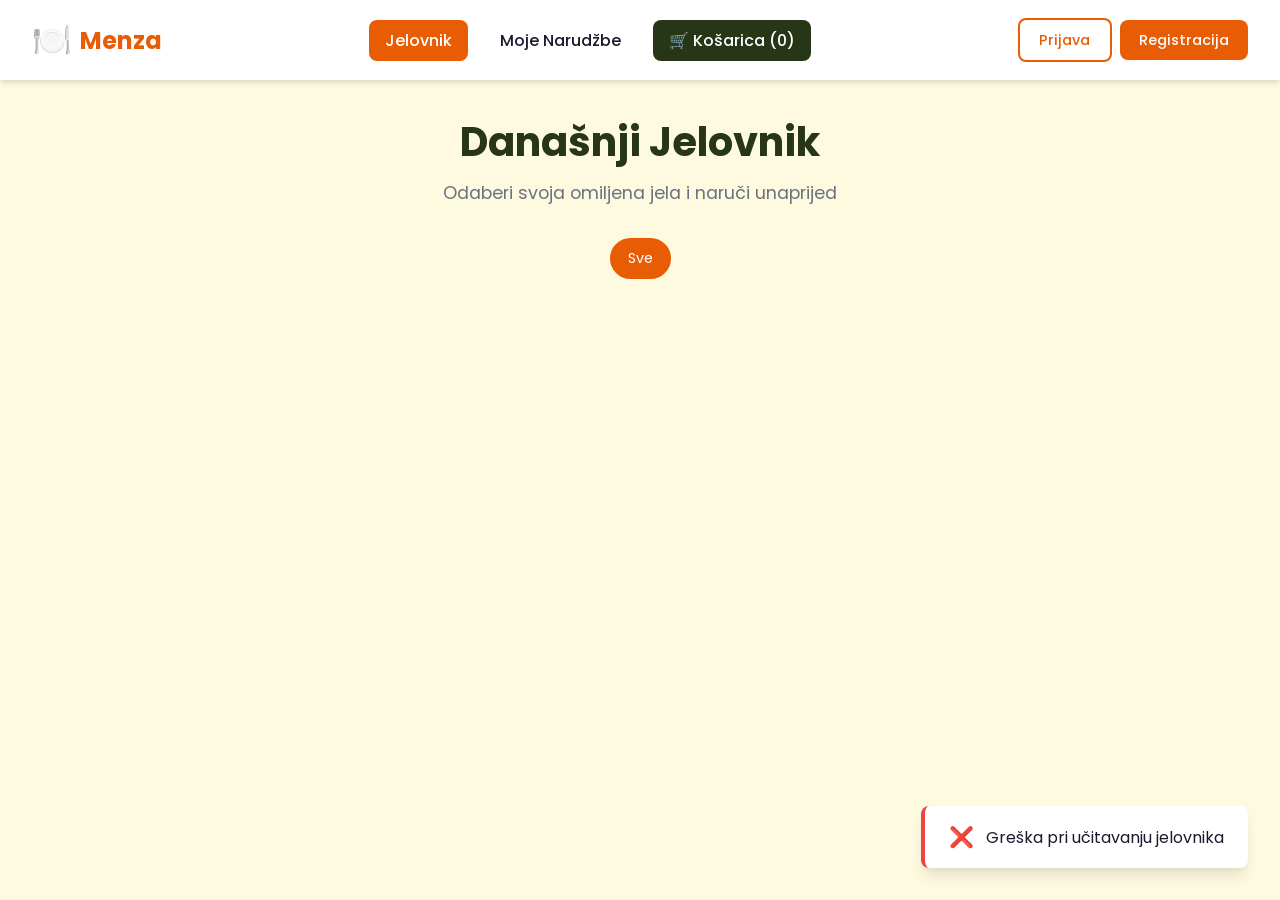
==== frontend/index.html @ ee24a2bf "feat: Dodan frontend - korisnicko sucelje i admin panel - User sucelje: jelovnik, kosaarica, narudzb" ====
<!DOCTYPE html>
<html lang="hr">
<head>
    <meta charset="UTF-8">
    <meta name="viewport" content="width=device-width, initial-scale=1.0">
    <title>Menza - Naruci Online</title>
    <link rel="preconnect" href="https://fonts.googleapis.com">
    <link href="https://fonts.googleapis.com/css2?family=Poppins:wght@300;400;500;600;700&display=swap" rel="stylesheet">
    <link rel="stylesheet" href="styles.css">
</head>
<body>
    <!-- Navigation -->
    <nav class="navbar">
        <div class="nav-brand">
            <span class="brand-icon">🍽️</span>
            <span class="brand-text">Menza</span>
        </div>
        <div class="nav-links">
            <a href="#menu" class="nav-link active" data-section="menu">Jelovnik</a>
            <a href="#orders" class="nav-link" data-section="orders">Moje Narudžbe</a>
            <a href="#cart" class="nav-link cart-link" data-section="cart">
                🛒 Košarica (<span id="cart-count">0</span>)
            </a>
        </div>
        <div class="nav-auth" id="nav-auth">
            <button class="btn btn-outline" onclick="showLogin()">Prijava</button>
            <button class="btn btn-primary" onclick="showRegister()">Registracija</button>
        </div>
        <div class="nav-user" id="nav-user" style="display: none;">
            <span class="user-greeting">Bok, <span id="user-name"></span>!</span>
            <a href="admin.html" id="admin-link" class="btn btn-admin" style="display: none;">Admin Panel</a>
            <button class="btn btn-outline" onclick="logout()">Odjava</button>
        </div>
    </nav>

    <!-- Main Content -->
    <main class="main-content">
        <!-- Menu Section -->
        <section id="menu-section" class="section active">
            <div class="section-header">
                <h1>Današnji Jelovnik</h1>
                <p>Odaberi svoja omiljena jela i naruči unaprijed</p>
            </div>
            
            <div class="category-filters" id="category-filters">
                <button class="filter-btn active" data-category="all">Sve</button>
            </div>

            <div class="menu-grid" id="menu-grid">
                <!-- Menu items loaded dynamically -->
            </div>
        </section>

        <!-- Cart Section -->
        <section id="cart-section" class="section">
            <div class="section-header">
                <h1>🛒 Tvoja Košarica</h1>
            </div>
            
            <div class="cart-container">
                <div class="cart-items" id="cart-items">
                    <p class="empty-cart">Košarica je prazna</p>
                </div>
                
                <div class="cart-summary" id="cart-summary" style="display: none;">
                    <div class="summary-row">
                        <span>Ukupno:</span>
                        <span class="total-price" id="total-price">0.00 €</span>
                    </div>
                    
                    <div class="pickup-time">
                        <label for="pickup-time">Vrijeme preuzimanja:</label>
                        <input type="datetime-local" id="pickup-time" required>
                    </div>
                    
                    <div class="order-note">
                        <label for="order-note">Napomena (opcionalno):</label>
                        <textarea id="order-note" placeholder="Npr. bez luka, extra umak..."></textarea>
                    </div>
                    
                    <button class="btn btn-primary btn-large" onclick="submitOrder()" id="submit-order-btn">
                        Naruči
                    </button>
                </div>
            </div>
        </section>

        <!-- Orders Section -->
        <section id="orders-section" class="section">
            <div class="section-header">
                <h1>📋 Moje Narudžbe</h1>
            </div>
            
            <div class="orders-list" id="orders-list">
                <p class="login-prompt">Prijavi se za pregled narudžbi</p>
            </div>
        </section>
    </main>

    <!-- Login Modal -->
    <div class="modal" id="login-modal">
        <div class="modal-content">
            <span class="modal-close" onclick="closeModal('login-modal')">&times;</span>
            <h2>Prijava</h2>
            <form id="login-form" onsubmit="handleLogin(event)">
                <div class="form-group">
                    <label for="login-username">Korisničko ime</label>
                    <input type="text" id="login-username" required>
                </div>
                <div class="form-group">
                    <label for="login-password">Lozinka</label>
                    <input type="password" id="login-password" required>
                </div>
                <div class="form-error" id="login-error"></div>
                <button type="submit" class="btn btn-primary btn-full">Prijavi se</button>
            </form>
            <p class="modal-footer">
                Nemaš račun? <a href="#" onclick="showRegister()">Registriraj se</a>
            </p>
        </div>
    </div>

    <!-- Register Modal -->
    <div class="modal" id="register-modal">
        <div class="modal-content">
            <span class="modal-close" onclick="closeModal('register-modal')">&times;</span>
            <h2>Registracija</h2>
            <form id="register-form" onsubmit="handleRegister(event)">
                <div class="form-group">
                    <label for="register-username">Korisničko ime</label>
                    <input type="text" id="register-username" required minlength="3">
                </div>
                <div class="form-group">
                    <label for="register-email">Email</label>
                    <input type="email" id="register-email" required>
                </div>
                <div class="form-group">
                    <label for="register-fullname">Ime i prezime</label>
                    <input type="text" id="register-fullname">
                </div>
                <div class="form-group">
                    <label for="register-password">Lozinka</label>
                    <input type="password" id="register-password" required minlength="6">
                </div>
                <div class="form-error" id="register-error"></div>
                <button type="submit" class="btn btn-primary btn-full">Registriraj se</button>
            </form>
            <p class="modal-footer">
                Već imaš račun? <a href="#" onclick="showLogin()">Prijavi se</a>
            </p>
        </div>
    </div>

    <!-- Toast Notifications -->
    <div class="toast-container" id="toast-container"></div>

    <script src="app.js"></script>
</body>
</html>
---- frontend/styles.css ----
/* ============================================
   MENZA - Modern Restaurant Ordering System
   ============================================ */

:root {
    --primary: #e85d04;
    --primary-dark: #d00000;
    --primary-light: #f48c06;
    --secondary: #283618;
    --accent: #606c38;
    --background: #fefae0;
    --surface: #ffffff;
    --text: #1a1a2e;
    --text-light: #6b7280;
    --success: #10b981;
    --warning: #f59e0b;
    --error: #ef4444;
    --border: #e5e7eb;
    --shadow: 0 4px 6px -1px rgba(0, 0, 0, 0.1), 0 2px 4px -1px rgba(0, 0, 0, 0.06);
    --shadow-lg: 0 10px 15px -3px rgba(0, 0, 0, 0.1), 0 4px 6px -2px rgba(0, 0, 0, 0.05);
    --radius: 12px;
    --radius-sm: 8px;
}

* {
    margin: 0;
    padding: 0;
    box-sizing: border-box;
}

body {
    font-family: 'Poppins', sans-serif;
    background: var(--background);
    color: var(--text);
    min-height: 100vh;
}

/* ============ NAVBAR ============ */

.navbar {
    background: var(--surface);
    padding: 1rem 2rem;
    display: flex;
    align-items: center;
    justify-content: space-between;
    box-shadow: var(--shadow);
    position: sticky;
    top: 0;
    z-index: 100;
}

.nav-brand {
    display: flex;
    align-items: center;
    gap: 0.5rem;
}

.brand-icon {
    font-size: 2rem;
}

.brand-text {
    font-size: 1.5rem;
    font-weight: 700;
    color: var(--primary);
}

.nav-links {
    display: flex;
    gap: 1rem;
}

.nav-link {
    text-decoration: none;
    color: var(--text);
    padding: 0.5rem 1rem;
    border-radius: var(--radius-sm);
    font-weight: 500;
    transition: all 0.3s ease;
}

.nav-link:hover,
.nav-link.active {
    background: var(--primary);
    color: white;
}

.cart-link {
    background: var(--secondary);
    color: white !important;
}

.cart-link:hover {
    background: var(--accent) !important;
}

.nav-auth,
.nav-user {
    display: flex;
    gap: 0.5rem;
    align-items: center;
}

.user-greeting {
    font-weight: 500;
    margin-right: 1rem;
}

/* ============ BUTTONS ============ */

.btn {
    padding: 0.6rem 1.2rem;
    border: none;
    border-radius: var(--radius-sm);
    font-family: inherit;
    font-size: 0.9rem;
    font-weight: 500;
    cursor: pointer;
    transition: all 0.3s ease;
    text-decoration: none;
    display: inline-flex;
    align-items: center;
    gap: 0.5rem;
}

.btn-primary {
    background: var(--primary);
    color: white;
}

.btn-primary:hover {
    background: var(--primary-dark);
    transform: translateY(-2px);
}

.btn-outline {
    background: transparent;
    border: 2px solid var(--primary);
    color: var(--primary);
}

.btn-outline:hover {
    background: var(--primary);
    color: white;
}

.btn-admin {
    background: var(--secondary);
    color: white;
}

.btn-admin:hover {
    background: var(--accent);
}

.btn-full {
    width: 100%;
    justify-content: center;
}

.btn-large {
    padding: 1rem 2rem;
    font-size: 1.1rem;
}

.btn-small {
    padding: 0.4rem 0.8rem;
    font-size: 0.8rem;
}

.btn-success {
    background: var(--success);
    color: white;
}

.btn-warning {
    background: var(--warning);
    color: white;
}

.btn-danger {
    background: var(--error);
    color: white;
}

/* ============ MAIN CONTENT ============ */

.main-content {
    max-width: 1400px;
    margin: 0 auto;
    padding: 2rem;
}

.section {
    display: none;
}

.section.active {
    display: block;
    animation: fadeIn 0.3s ease;
}

@keyframes fadeIn {
    from { opacity: 0; transform: translateY(10px); }
    to { opacity: 1; transform: translateY(0); }
}

.section-header {
    text-align: center;
    margin-bottom: 2rem;
}

.section-header h1 {
    font-size: 2.5rem;
    color: var(--secondary);
    margin-bottom: 0.5rem;
}

.section-header p {
    color: var(--text-light);
    font-size: 1.1rem;
}

/* ============ CATEGORY FILTERS ============ */

.category-filters,
.order-filters {
    display: flex;
    gap: 0.5rem;
    justify-content: center;
    flex-wrap: wrap;
    margin-bottom: 2rem;
}

.filter-btn {
    padding: 0.5rem 1rem;
    border: 2px solid var(--border);
    background: var(--surface);
    border-radius: 50px;
    font-family: inherit;
    font-size: 0.9rem;
    cursor: pointer;
    transition: all 0.3s ease;
}

.filter-btn:hover,
.filter-btn.active {
    background: var(--primary);
    color: white;
    border-color: var(--primary);
}

/* ============ MENU GRID ============ */

.menu-grid {
    display: grid;
    grid-template-columns: repeat(auto-fill, minmax(300px, 1fr));
    gap: 1.5rem;
}

.menu-card {
    background: var(--surface);
    border-radius: var(--radius);
    overflow: hidden;
    box-shadow: var(--shadow);
    transition: transform 0.3s ease, box-shadow 0.3s ease;
}

.menu-card:hover {
    transform: translateY(-5px);
    box-shadow: var(--shadow-lg);
}

.menu-card-image {
    height: 160px;
    background: linear-gradient(135deg, var(--primary-light), var(--primary));
    display: flex;
    align-items: center;
    justify-content: center;
    font-size: 4rem;
}

.menu-card-content {
    padding: 1.5rem;
}

.menu-card-category {
    font-size: 0.75rem;
    color: var(--primary);
    text-transform: uppercase;
    font-weight: 600;
    letter-spacing: 1px;
}

.menu-card-name {
    font-size: 1.25rem;
    font-weight: 600;
    margin: 0.5rem 0;
    color: var(--secondary);
}

.menu-card-description {
    color: var(--text-light);
    font-size: 0.9rem;
    margin-bottom: 1rem;
    line-height: 1.5;
}

.menu-card-footer {
    display: flex;
    align-items: center;
    justify-content: space-between;
}

.menu-card-price {
    font-size: 1.5rem;
    font-weight: 700;
    color: var(--primary);
}

.menu-card-unavailable {
    opacity: 0.6;
}

.menu-card-unavailable .menu-card-image {
    background: linear-gradient(135deg, #9ca3af, #6b7280);
}

.unavailable-badge {
    background: var(--error);
    color: white;
    padding: 0.25rem 0.75rem;
    border-radius: 50px;
    font-size: 0.75rem;
    font-weight: 600;
}

/* ============ CART ============ */

.cart-container {
    max-width: 800px;
    margin: 0 auto;
}

.cart-items {
    background: var(--surface);
    border-radius: var(--radius);
    padding: 1.5rem;
    margin-bottom: 1.5rem;
    box-shadow: var(--shadow);
}

.cart-item {
    display: flex;
    align-items: center;
    justify-content: space-between;
    padding: 1rem 0;
    border-bottom: 1px solid var(--border);
}

.cart-item:last-child {
    border-bottom: none;
}

.cart-item-info {
    flex: 1;
}

.cart-item-name {
    font-weight: 600;
    margin-bottom: 0.25rem;
}

.cart-item-price {
    color: var(--text-light);
    font-size: 0.9rem;
}

.cart-item-quantity {
    display: flex;
    align-items: center;
    gap: 0.5rem;
}

.quantity-btn {
    width: 32px;
    height: 32px;
    border: 2px solid var(--border);
    background: var(--surface);
    border-radius: 50%;
    font-size: 1.2rem;
    cursor: pointer;
    display: flex;
    align-items: center;
    justify-content: center;
    transition: all 0.3s ease;
}

.quantity-btn:hover {
    background: var(--primary);
    color: white;
    border-color: var(--primary);
}

.quantity-value {
    font-weight: 600;
    min-width: 30px;
    text-align: center;
}

.cart-item-total {
    font-weight: 700;
    font-size: 1.1rem;
    color: var(--primary);
    min-width: 80px;
    text-align: right;
}

.cart-item-remove {
    margin-left: 1rem;
    color: var(--error);
    cursor: pointer;
    font-size: 1.2rem;
    transition: transform 0.3s ease;
}

.cart-item-remove:hover {
    transform: scale(1.2);
}

.empty-cart,
.login-prompt {
    text-align: center;
    color: var(--text-light);
    padding: 2rem;
}

.cart-summary {
    background: var(--surface);
    border-radius: var(--radius);
    padding: 1.5rem;
    box-shadow: var(--shadow);
}

.summary-row {
    display: flex;
    justify-content: space-between;
    align-items: center;
    font-size: 1.25rem;
    margin-bottom: 1.5rem;
    padding-bottom: 1rem;
    border-bottom: 2px solid var(--border);
}

.total-price {
    font-size: 2rem;
    font-weight: 700;
    color: var(--primary);
}

.pickup-time,
.order-note {
    margin-bottom: 1.5rem;
}

.pickup-time label,
.order-note label {
    display: block;
    margin-bottom: 0.5rem;
    font-weight: 500;
}

.pickup-time input,
.order-note textarea {
    width: 100%;
    padding: 0.75rem;
    border: 2px solid var(--border);
    border-radius: var(--radius-sm);
    font-family: inherit;
    font-size: 1rem;
    transition: border-color 0.3s ease;
}

.pickup-time input:focus,
.order-note textarea:focus {
    outline: none;
    border-color: var(--primary);
}

.order-note textarea {
    min-height: 80px;
    resize: vertical;
}

/* ============ ORDERS LIST ============ */

.orders-list,
.admin-orders-list {
    display: flex;
    flex-direction: column;
    gap: 1rem;
}

.order-card {
    background: var(--surface);
    border-radius: var(--radius);
    padding: 1.5rem;
    box-shadow: var(--shadow);
}

.order-header {
    display: flex;
    justify-content: space-between;
    align-items: flex-start;
    margin-bottom: 1rem;
    flex-wrap: wrap;
    gap: 1rem;
}

.order-id {
    font-weight: 700;
    font-size: 1.1rem;
}

.order-date {
    color: var(--text-light);
    font-size: 0.9rem;
}

.order-status {
    padding: 0.25rem 0.75rem;
    border-radius: 50px;
    font-size: 0.8rem;
    font-weight: 600;
    text-transform: uppercase;
}

.status-pending { background: #fef3c7; color: #92400e; }
.status-confirmed { background: #dbeafe; color: #1e40af; }
.status-ready { background: #d1fae5; color: #065f46; }
.status-completed { background: #e5e7eb; color: #374151; }
.status-cancelled { background: #fee2e2; color: #991b1b; }

.order-items {
    margin-bottom: 1rem;
    padding: 1rem;
    background: var(--background);
    border-radius: var(--radius-sm);
}

.order-item-row {
    display: flex;
    justify-content: space-between;
    padding: 0.5rem 0;
}

.order-footer {
    display: flex;
    justify-content: space-between;
    align-items: center;
    padding-top: 1rem;
    border-top: 1px solid var(--border);
}

.order-total {
    font-size: 1.25rem;
    font-weight: 700;
    color: var(--primary);
}

.order-pickup {
    color: var(--text-light);
    font-size: 0.9rem;
}

.order-actions {
    display: flex;
    gap: 0.5rem;
    flex-wrap: wrap;
}

/* ============ ADMIN ============ */

.admin-navbar {
    background: var(--secondary);
}

.admin-navbar .brand-text,
.admin-navbar .nav-link {
    color: white;
}

.admin-navbar .nav-link:hover,
.admin-navbar .nav-link.active {
    background: var(--accent);
}

.admin-body {
    background: #f3f4f6;
}

.admin-menu-list {
    display: grid;
    grid-template-columns: repeat(auto-fill, minmax(350px, 1fr));
    gap: 1rem;
}

.admin-menu-card {
    background: var(--surface);
    border-radius: var(--radius);
    padding: 1.5rem;
    box-shadow: var(--shadow);
    display: flex;
    justify-content: space-between;
    align-items: flex-start;
}

.admin-menu-info h3 {
    font-size: 1.1rem;
    margin-bottom: 0.25rem;
}

.admin-menu-info p {
    color: var(--text-light);
    font-size: 0.85rem;
    margin-bottom: 0.5rem;
}

.admin-menu-meta {
    display: flex;
    gap: 1rem;
    font-size: 0.9rem;
}

.admin-menu-price {
    font-weight: 700;
    color: var(--primary);
}

.admin-menu-actions {
    display: flex;
    gap: 0.5rem;
}

/* ============ MODALS ============ */

.modal {
    display: none;
    position: fixed;
    top: 0;
    left: 0;
    width: 100%;
    height: 100%;
    background: rgba(0, 0, 0, 0.5);
    justify-content: center;
    align-items: center;
    z-index: 1000;
}

.modal.active {
    display: flex;
    animation: fadeIn 0.3s ease;
}

.modal-content {
    background: var(--surface);
    padding: 2rem;
    border-radius: var(--radius);
    width: 90%;
    max-width: 450px;
    position: relative;
}

.modal-close {
    position: absolute;
    top: 1rem;
    right: 1rem;
    font-size: 1.5rem;
    cursor: pointer;
    color: var(--text-light);
    transition: color 0.3s ease;
}

.modal-close:hover {
    color: var(--error);
}

.modal-content h2 {
    margin-bottom: 1.5rem;
    color: var(--secondary);
}

.form-group {
    margin-bottom: 1rem;
}

.form-group label {
    display: block;
    margin-bottom: 0.5rem;
    font-weight: 500;
}

.form-group input,
.form-group textarea,
.form-group select {
    width: 100%;
    padding: 0.75rem;
    border: 2px solid var(--border);
    border-radius: var(--radius-sm);
    font-family: inherit;
    font-size: 1rem;
    transition: border-color 0.3s ease;
}

.form-group input:focus,
.form-group textarea:focus,
.form-group select:focus {
    outline: none;
    border-color: var(--primary);
}

.form-row {
    display: flex;
    gap: 1rem;
}

.form-row .form-group {
    flex: 1;
}

.checkbox-group label {
    display: flex;
    align-items: center;
    gap: 0.5rem;
    cursor: pointer;
}

.checkbox-group input {
    width: auto;
}

.form-error {
    color: var(--error);
    font-size: 0.9rem;
    margin-bottom: 1rem;
    min-height: 1.2rem;
}

.modal-footer {
    text-align: center;
    margin-top: 1rem;
    color: var(--text-light);
}

.modal-footer a {
    color: var(--primary);
    text-decoration: none;
    font-weight: 500;
}

/* ============ TOAST NOTIFICATIONS ============ */

.toast-container {
    position: fixed;
    bottom: 2rem;
    right: 2rem;
    display: flex;
    flex-direction: column;
    gap: 0.5rem;
    z-index: 2000;
}

.toast {
    background: var(--surface);
    padding: 1rem 1.5rem;
    border-radius: var(--radius-sm);
    box-shadow: var(--shadow-lg);
    display: flex;
    align-items: center;
    gap: 0.75rem;
    animation: slideIn 0.3s ease;
    min-width: 280px;
}

@keyframes slideIn {
    from { opacity: 0; transform: translateX(100%); }
    to { opacity: 1; transform: translateX(0); }
}

.toast-success { border-left: 4px solid var(--success); }
.toast-error { border-left: 4px solid var(--error); }
.toast-warning { border-left: 4px solid var(--warning); }

.toast-icon {
    font-size: 1.25rem;
}

.toast-message {
    flex: 1;
}

/* ============ RESPONSIVE ============ */

@media (max-width: 768px) {
    .navbar {
        flex-wrap: wrap;
        gap: 1rem;
    }
    
    .nav-links {
        order: 3;
        width: 100%;
        justify-content: center;
    }
    
    .section-header h1 {
        font-size: 1.75rem;
    }
    
    .menu-grid {
        grid-template-columns: 1fr;
    }
    
    .cart-item {
        flex-wrap: wrap;
        gap: 1rem;
    }
    
    .order-header {
        flex-direction: column;
    }
    
    .form-row {
        flex-direction: column;
    }
}
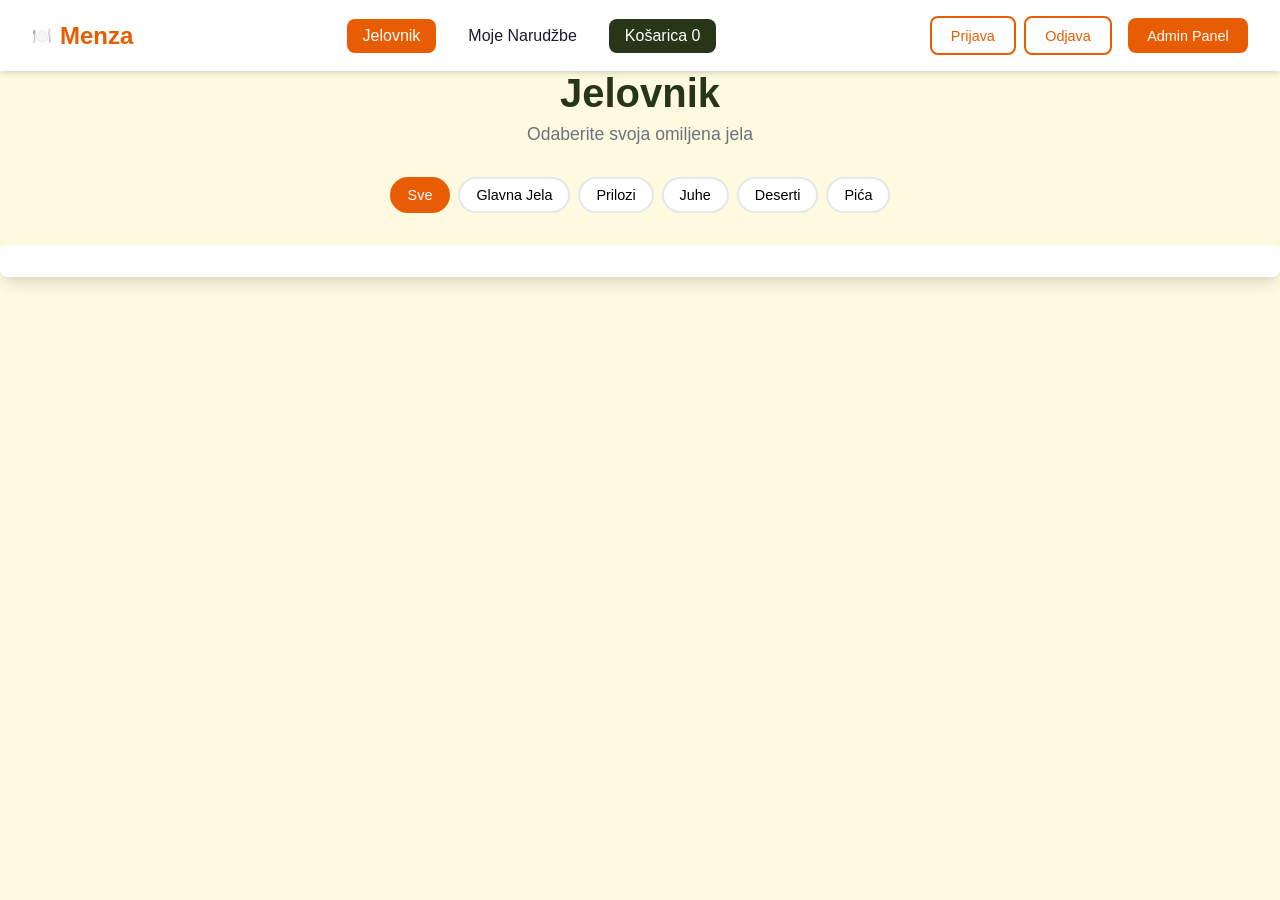
==== commit 1510b7e3: "feat: Dodan responsive hamburger menu + GitHub Actions deploy na Firebase - Hamburger menu za mobiln" ====
--- a/frontend/index.html
+++ b/frontend/index.html
@@ -3,156 +3,169 @@
 <head>
     <meta charset="UTF-8">
     <meta name="viewport" content="width=device-width, initial-scale=1.0">
-    <title>Menza - Naruci Online</title>
+    <title>Menza - Sustav Narudžbi</title>
+    <link rel="stylesheet" href="styles.css">
     <link rel="preconnect" href="https://fonts.googleapis.com">
-    <link href="https://fonts.googleapis.com/css2?family=Poppins:wght@300;400;500;600;700&display=swap" rel="stylesheet">
-    <link rel="stylesheet" href="styles.css">
+    <link rel="preconnect" href="https://fonts.gstatic.com" crossorigin>
+    <link href="https://fonts.googleapis.com/css2?family=Outfit:wght@300;400;500;600;700&display=swap" rel="stylesheet">
 </head>
 <body>
-    <!-- Navigation -->
     <nav class="navbar">
         <div class="nav-brand">
-            <span class="brand-icon">🍽️</span>
+            <span class="logo">🍽️</span>
             <span class="brand-text">Menza</span>
         </div>
         <div class="nav-links">
             <a href="#menu" class="nav-link active" data-section="menu">Jelovnik</a>
             <a href="#orders" class="nav-link" data-section="orders">Moje Narudžbe</a>
             <a href="#cart" class="nav-link cart-link" data-section="cart">
-                🛒 Košarica (<span id="cart-count">0</span>)
+                Košarica <span class="cart-count">0</span>
             </a>
         </div>
-        <div class="nav-auth" id="nav-auth">
-            <button class="btn btn-outline" onclick="showLogin()">Prijava</button>
-            <button class="btn btn-primary" onclick="showRegister()">Registracija</button>
+        <div class="nav-auth">
+            <button id="loginBtn" class="btn btn-outline">Prijava</button>
+            <button id="logoutBtn" class="btn btn-outline hidden">Odjava</button>
+            <span id="userInfo" class="user-info hidden"></span>
+            <a href="admin.html" id="adminLink" class="btn btn-primary hidden">Admin Panel</a>
         </div>
-        <div class="nav-user" id="nav-user" style="display: none;">
-            <span class="user-greeting">Bok, <span id="user-name"></span>!</span>
-            <a href="admin.html" id="admin-link" class="btn btn-admin" style="display: none;">Admin Panel</a>
-            <button class="btn btn-outline" onclick="logout()">Odjava</button>
+        
+        <!-- Hamburger Menu -->
+        <div class="hamburger" id="hamburger">
+            <span></span>
+            <span></span>
+            <span></span>
         </div>
     </nav>
+    
+    <!-- Mobile Menu -->
+    <div class="mobile-menu" id="mobileMenu">
+        <a href="#menu" class="nav-link" data-section="menu">Jelovnik</a>
+        <a href="#orders" class="nav-link" data-section="orders">Moje Narudžbe</a>
+        <a href="#cart" class="nav-link cart-link" data-section="cart">
+            Košarica <span class="cart-count mobile-cart-count">0</span>
+        </a>
+        <div class="nav-auth">
+            <button id="mobileLoginBtn" class="btn btn-outline">Prijava</button>
+            <button id="mobileLogoutBtn" class="btn btn-outline hidden">Odjava</button>
+            <a href="admin.html" id="mobileAdminLink" class="btn btn-primary hidden">Admin Panel</a>
+        </div>
+    </div>
 
-    <!-- Main Content -->
-    <main class="main-content">
+    <main class="container">
         <!-- Menu Section -->
-        <section id="menu-section" class="section active">
+        <section id="menu" class="section active">
             <div class="section-header">
-                <h1>Današnji Jelovnik</h1>
-                <p>Odaberi svoja omiljena jela i naruči unaprijed</p>
+                <h1>Jelovnik</h1>
+                <p class="subtitle">Odaberite svoja omiljena jela</p>
             </div>
             
-            <div class="category-filters" id="category-filters">
+            <div class="category-filters">
                 <button class="filter-btn active" data-category="all">Sve</button>
+                <button class="filter-btn" data-category="glavno_jelo">Glavna Jela</button>
+                <button class="filter-btn" data-category="prilog">Prilozi</button>
+                <button class="filter-btn" data-category="juha">Juhe</button>
+                <button class="filter-btn" data-category="desert">Deserti</button>
+                <button class="filter-btn" data-category="piće">Pića</button>
             </div>
-
-            <div class="menu-grid" id="menu-grid">
+            
+            <div id="menuGrid" class="menu-grid">
                 <!-- Menu items loaded dynamically -->
             </div>
         </section>
 
+        <!-- Orders Section -->
+        <section id="orders" class="section">
+            <div class="section-header">
+                <h1>Moje Narudžbe</h1>
+                <p class="subtitle">Pregled vaših narudžbi</p>
+            </div>
+            
+            <div id="ordersContainer" class="orders-container">
+                <p class="login-prompt">Prijavite se za pregled narudžbi</p>
+            </div>
+        </section>
+
         <!-- Cart Section -->
-        <section id="cart-section" class="section">
+        <section id="cart" class="section">
             <div class="section-header">
-                <h1>🛒 Tvoja Košarica</h1>
+                <h1>Košarica</h1>
+                <p class="subtitle">Pregledajte i naručite</p>
             </div>
             
             <div class="cart-container">
-                <div class="cart-items" id="cart-items">
+                <div id="cartItems" class="cart-items">
                     <p class="empty-cart">Košarica je prazna</p>
                 </div>
                 
-                <div class="cart-summary" id="cart-summary" style="display: none;">
+                <div class="cart-summary">
                     <div class="summary-row">
                         <span>Ukupno:</span>
-                        <span class="total-price" id="total-price">0.00 €</span>
+                        <span id="cartTotal" class="total-price">0.00 €</span>
                     </div>
                     
                     <div class="pickup-time">
-                        <label for="pickup-time">Vrijeme preuzimanja:</label>
-                        <input type="datetime-local" id="pickup-time" required>
+                        <label for="pickupTime">Vrijeme preuzimanja:</label>
+                        <input type="datetime-local" id="pickupTime" required>
                     </div>
                     
-                    <div class="order-note">
-                        <label for="order-note">Napomena (opcionalno):</label>
-                        <textarea id="order-note" placeholder="Npr. bez luka, extra umak..."></textarea>
-                    </div>
-                    
-                    <button class="btn btn-primary btn-large" onclick="submitOrder()" id="submit-order-btn">
+                    <button id="orderBtn" class="btn btn-primary btn-large" disabled>
                         Naruči
                     </button>
                 </div>
             </div>
         </section>
-
-        <!-- Orders Section -->
-        <section id="orders-section" class="section">
-            <div class="section-header">
-                <h1>📋 Moje Narudžbe</h1>
-            </div>
-            
-            <div class="orders-list" id="orders-list">
-                <p class="login-prompt">Prijavi se za pregled narudžbi</p>
-            </div>
-        </section>
     </main>
 
     <!-- Login Modal -->
-    <div class="modal" id="login-modal">
+    <div id="loginModal" class="modal">
         <div class="modal-content">
-            <span class="modal-close" onclick="closeModal('login-modal')">&times;</span>
+            <span class="close">&times;</span>
             <h2>Prijava</h2>
-            <form id="login-form" onsubmit="handleLogin(event)">
+            <form id="loginForm">
                 <div class="form-group">
-                    <label for="login-username">Korisničko ime</label>
-                    <input type="text" id="login-username" required>
+                    <label for="username">Korisničko ime</label>
+                    <input type="text" id="username" required>
                 </div>
                 <div class="form-group">
-                    <label for="login-password">Lozinka</label>
-                    <input type="password" id="login-password" required>
+                    <label for="password">Lozinka</label>
+                    <input type="password" id="password" required>
                 </div>
-                <div class="form-error" id="login-error"></div>
-                <button type="submit" class="btn btn-primary btn-full">Prijavi se</button>
+                <button type="submit" class="btn btn-primary btn-block">Prijavi se</button>
             </form>
-            <p class="modal-footer">
-                Nemaš račun? <a href="#" onclick="showRegister()">Registriraj se</a>
+            <p class="register-link">
+                Nemate račun? <a href="#" id="showRegister">Registrirajte se</a>
             </p>
         </div>
     </div>
 
     <!-- Register Modal -->
-    <div class="modal" id="register-modal">
+    <div id="registerModal" class="modal">
         <div class="modal-content">
-            <span class="modal-close" onclick="closeModal('register-modal')">&times;</span>
+            <span class="close">&times;</span>
             <h2>Registracija</h2>
-            <form id="register-form" onsubmit="handleRegister(event)">
+            <form id="registerForm">
                 <div class="form-group">
-                    <label for="register-username">Korisničko ime</label>
-                    <input type="text" id="register-username" required minlength="3">
+                    <label for="regUsername">Korisničko ime</label>
+                    <input type="text" id="regUsername" required>
                 </div>
                 <div class="form-group">
-                    <label for="register-email">Email</label>
-                    <input type="email" id="register-email" required>
+                    <label for="regEmail">Email</label>
+                    <input type="email" id="regEmail" required>
                 </div>
                 <div class="form-group">
-                    <label for="register-fullname">Ime i prezime</label>
-                    <input type="text" id="register-fullname">
+                    <label for="regPassword">Lozinka</label>
+                    <input type="password" id="regPassword" required minlength="6">
                 </div>
-                <div class="form-group">
-                    <label for="register-password">Lozinka</label>
-                    <input type="password" id="register-password" required minlength="6">
-                </div>
-                <div class="form-error" id="register-error"></div>
-                <button type="submit" class="btn btn-primary btn-full">Registriraj se</button>
+                <button type="submit" class="btn btn-primary btn-block">Registriraj se</button>
             </form>
-            <p class="modal-footer">
-                Već imaš račun? <a href="#" onclick="showLogin()">Prijavi se</a>
+            <p class="register-link">
+                Već imate račun? <a href="#" id="showLogin">Prijavite se</a>
             </p>
         </div>
     </div>
 
-    <!-- Toast Notifications -->
-    <div class="toast-container" id="toast-container"></div>
+    <!-- Toast Notification -->
+    <div id="toast" class="toast"></div>
 
     <script src="app.js"></script>
 </body>
--- a/frontend/styles.css
+++ b/frontend/styles.css
@@ -799,18 +799,96 @@
     flex: 1;
 }
 
+/* ============ HAMBURGER MENU ============ */
+
+.hamburger {
+    display: none;
+    flex-direction: column;
+    justify-content: space-between;
+    width: 28px;
+    height: 20px;
+    cursor: pointer;
+    z-index: 200;
+}
+
+.hamburger span {
+    display: block;
+    height: 3px;
+    width: 100%;
+    background: var(--primary);
+    border-radius: 3px;
+    transition: all 0.3s ease;
+}
+
+.hamburger.active span:nth-child(1) {
+    transform: translateY(8.5px) rotate(45deg);
+}
+
+.hamburger.active span:nth-child(2) {
+    opacity: 0;
+}
+
+.hamburger.active span:nth-child(3) {
+    transform: translateY(-8.5px) rotate(-45deg);
+}
+
+.mobile-menu {
+    display: none;
+    position: fixed;
+    top: 0;
+    left: 0;
+    width: 100%;
+    height: 100vh;
+    background: var(--surface);
+    flex-direction: column;
+    justify-content: center;
+    align-items: center;
+    gap: 2rem;
+    z-index: 150;
+    opacity: 0;
+    transform: translateY(-100%);
+    transition: all 0.4s ease;
+}
+
+.mobile-menu.active {
+    opacity: 1;
+    transform: translateY(0);
+}
+
+.mobile-menu .nav-link {
+    font-size: 1.5rem;
+    padding: 1rem 2rem;
+}
+
+.mobile-menu .nav-auth {
+    flex-direction: column;
+    gap: 1rem;
+    margin-top: 1rem;
+}
+
+.mobile-menu .btn {
+    font-size: 1.1rem;
+    padding: 0.8rem 2rem;
+}
+
 /* ============ RESPONSIVE ============ */
 
 @media (max-width: 768px) {
+    .hamburger {
+        display: flex;
+    }
+    
+    .mobile-menu {
+        display: flex;
+    }
+    
+    .nav-links,
+    .nav-auth {
+        display: none;
+    }
+    
     .navbar {
-        flex-wrap: wrap;
-        gap: 1rem;
-    }
-    
-    .nav-links {
-        order: 3;
-        width: 100%;
-        justify-content: center;
+        padding: 1rem;
     }
     
     .section-header h1 {
@@ -833,4 +911,21 @@
     .form-row {
         flex-direction: column;
     }
-}
+    
+    .main-content {
+        padding: 1rem;
+    }
+    
+    .cart-count {
+        font-size: 0.75rem;
+    }
+    
+    .admin-menu-list {
+        grid-template-columns: 1fr;
+    }
+    
+    .admin-menu-card {
+        flex-direction: column;
+        gap: 1rem;
+    }
+}
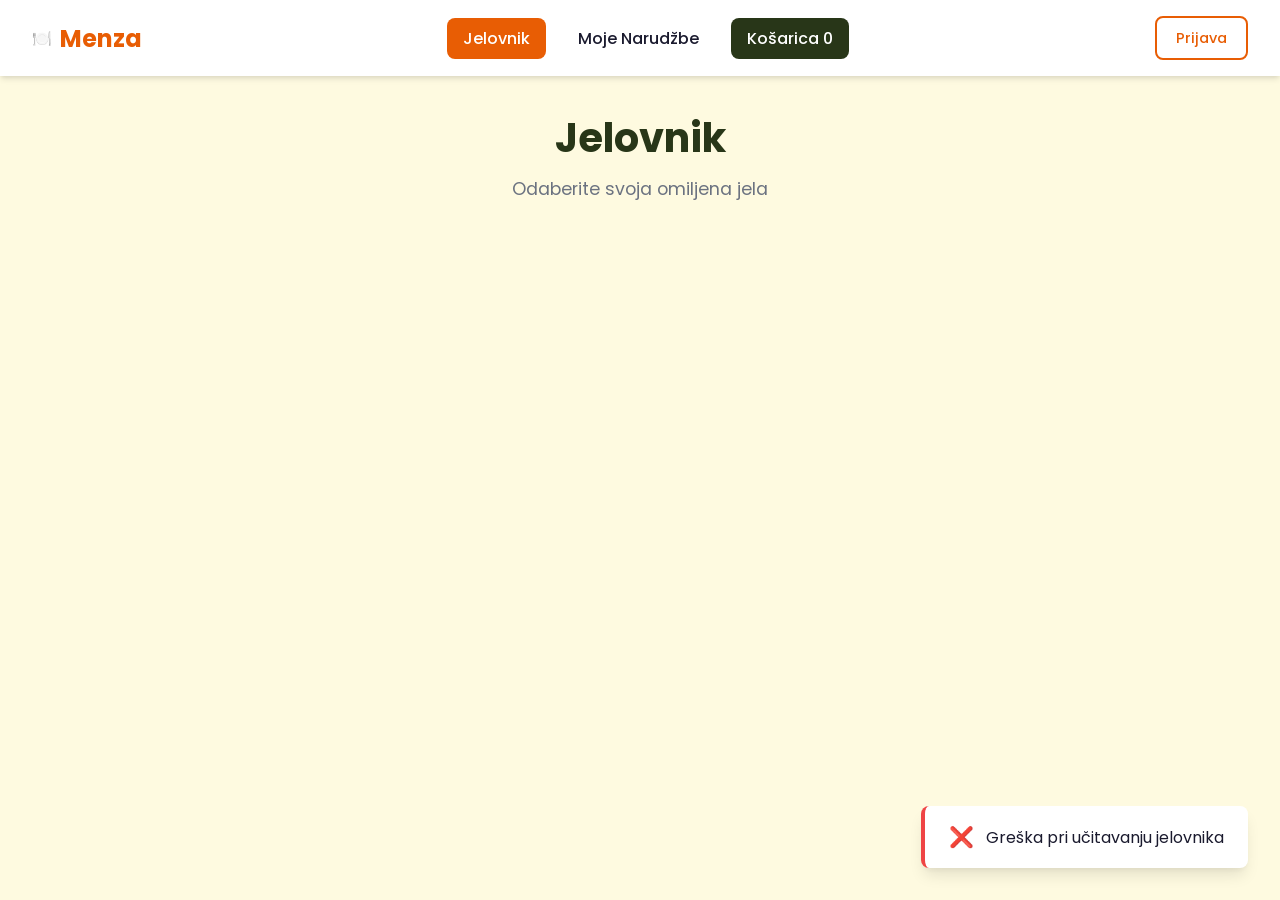
==== commit e6db4bf0: "fix: Popravljeni HTML ID-evi da odgovaraju JavaScriptu" ====
--- a/frontend/index.html
+++ b/frontend/index.html
@@ -7,7 +7,7 @@
     <link rel="stylesheet" href="styles.css">
     <link rel="preconnect" href="https://fonts.googleapis.com">
     <link rel="preconnect" href="https://fonts.gstatic.com" crossorigin>
-    <link href="https://fonts.googleapis.com/css2?family=Outfit:wght@300;400;500;600;700&display=swap" rel="stylesheet">
+    <link href="https://fonts.googleapis.com/css2?family=Poppins:wght@300;400;500;600;700&display=swap" rel="stylesheet">
 </head>
 <body>
     <nav class="navbar">
@@ -22,11 +22,13 @@
                 Košarica <span class="cart-count">0</span>
             </a>
         </div>
-        <div class="nav-auth">
-            <button id="loginBtn" class="btn btn-outline">Prijava</button>
-            <button id="logoutBtn" class="btn btn-outline hidden">Odjava</button>
-            <span id="userInfo" class="user-info hidden"></span>
-            <a href="admin.html" id="adminLink" class="btn btn-primary hidden">Admin Panel</a>
+        <div id="nav-auth" class="nav-auth">
+            <button onclick="showLogin()" class="btn btn-outline">Prijava</button>
+        </div>
+        <div id="nav-user" class="nav-user" style="display: none;">
+            <span id="user-name" class="user-greeting"></span>
+            <a href="admin.html" id="admin-link" class="btn btn-admin" style="display: none;">Admin</a>
+            <button onclick="logout()" class="btn btn-outline">Odjava</button>
         </div>
         
         <!-- Hamburger Menu -->
@@ -42,73 +44,73 @@
         <a href="#menu" class="nav-link" data-section="menu">Jelovnik</a>
         <a href="#orders" class="nav-link" data-section="orders">Moje Narudžbe</a>
         <a href="#cart" class="nav-link cart-link" data-section="cart">
-            Košarica <span class="cart-count mobile-cart-count">0</span>
+            Košarica <span class="cart-count">0</span>
         </a>
         <div class="nav-auth">
             <button id="mobileLoginBtn" class="btn btn-outline">Prijava</button>
-            <button id="mobileLogoutBtn" class="btn btn-outline hidden">Odjava</button>
-            <a href="admin.html" id="mobileAdminLink" class="btn btn-primary hidden">Admin Panel</a>
+            <button id="mobileLogoutBtn" class="btn btn-outline" style="display: none;">Odjava</button>
+            <a href="admin.html" id="mobileAdminLink" class="btn btn-primary" style="display: none;">Admin Panel</a>
         </div>
     </div>
 
-    <main class="container">
+    <main class="main-content">
         <!-- Menu Section -->
-        <section id="menu" class="section active">
+        <section id="menu-section" class="section active">
             <div class="section-header">
                 <h1>Jelovnik</h1>
-                <p class="subtitle">Odaberite svoja omiljena jela</p>
+                <p>Odaberite svoja omiljena jela</p>
             </div>
             
-            <div class="category-filters">
-                <button class="filter-btn active" data-category="all">Sve</button>
-                <button class="filter-btn" data-category="glavno_jelo">Glavna Jela</button>
-                <button class="filter-btn" data-category="prilog">Prilozi</button>
-                <button class="filter-btn" data-category="juha">Juhe</button>
-                <button class="filter-btn" data-category="desert">Deserti</button>
-                <button class="filter-btn" data-category="piće">Pića</button>
+            <div id="category-filters" class="category-filters">
+                <!-- Filters loaded dynamically -->
             </div>
             
-            <div id="menuGrid" class="menu-grid">
+            <div id="menu-grid" class="menu-grid">
                 <!-- Menu items loaded dynamically -->
             </div>
         </section>
 
         <!-- Orders Section -->
-        <section id="orders" class="section">
+        <section id="orders-section" class="section">
             <div class="section-header">
                 <h1>Moje Narudžbe</h1>
-                <p class="subtitle">Pregled vaših narudžbi</p>
+                <p>Pregled vaših narudžbi</p>
             </div>
             
-            <div id="ordersContainer" class="orders-container">
+            <div id="orders-list" class="orders-list">
                 <p class="login-prompt">Prijavite se za pregled narudžbi</p>
             </div>
         </section>
 
         <!-- Cart Section -->
-        <section id="cart" class="section">
+        <section id="cart-section" class="section">
             <div class="section-header">
                 <h1>Košarica</h1>
-                <p class="subtitle">Pregledajte i naručite</p>
+                <p>Pregledajte i naručite</p>
             </div>
             
             <div class="cart-container">
-                <div id="cartItems" class="cart-items">
+                <div id="cart-items" class="cart-items">
                     <p class="empty-cart">Košarica je prazna</p>
                 </div>
                 
-                <div class="cart-summary">
+                <div id="cart-summary" class="cart-summary" style="display: none;">
                     <div class="summary-row">
                         <span>Ukupno:</span>
-                        <span id="cartTotal" class="total-price">0.00 €</span>
+                        <span id="total-price" class="total-price">0.00 €</span>
                     </div>
                     
                     <div class="pickup-time">
-                        <label for="pickupTime">Vrijeme preuzimanja:</label>
-                        <input type="datetime-local" id="pickupTime" required>
+                        <label for="pickup-time">Vrijeme preuzimanja:</label>
+                        <input type="datetime-local" id="pickup-time" required>
                     </div>
                     
-                    <button id="orderBtn" class="btn btn-primary btn-large" disabled>
+                    <div class="order-note">
+                        <label for="order-note">Napomena (opcionalno):</label>
+                        <textarea id="order-note" placeholder="Posebni zahtjevi..."></textarea>
+                    </div>
+                    
+                    <button onclick="submitOrder()" class="btn btn-primary btn-large btn-full">
                         Naruči
                     </button>
                 </div>
@@ -117,55 +119,61 @@
     </main>
 
     <!-- Login Modal -->
-    <div id="loginModal" class="modal">
+    <div id="login-modal" class="modal">
         <div class="modal-content">
-            <span class="close">&times;</span>
+            <span class="modal-close" onclick="closeModal('login-modal')">&times;</span>
             <h2>Prijava</h2>
-            <form id="loginForm">
+            <form onsubmit="handleLogin(event)">
                 <div class="form-group">
-                    <label for="username">Korisničko ime</label>
-                    <input type="text" id="username" required>
+                    <label for="login-username">Korisničko ime</label>
+                    <input type="text" id="login-username" required>
                 </div>
                 <div class="form-group">
-                    <label for="password">Lozinka</label>
-                    <input type="password" id="password" required>
+                    <label for="login-password">Lozinka</label>
+                    <input type="password" id="login-password" required>
                 </div>
-                <button type="submit" class="btn btn-primary btn-block">Prijavi se</button>
+                <div id="login-error" class="form-error"></div>
+                <button type="submit" class="btn btn-primary btn-full">Prijavi se</button>
             </form>
-            <p class="register-link">
-                Nemate račun? <a href="#" id="showRegister">Registrirajte se</a>
+            <p class="modal-footer">
+                Nemate račun? <a href="#" onclick="showRegister()">Registrirajte se</a>
             </p>
         </div>
     </div>
 
     <!-- Register Modal -->
-    <div id="registerModal" class="modal">
+    <div id="register-modal" class="modal">
         <div class="modal-content">
-            <span class="close">&times;</span>
+            <span class="modal-close" onclick="closeModal('register-modal')">&times;</span>
             <h2>Registracija</h2>
-            <form id="registerForm">
+            <form onsubmit="handleRegister(event)">
                 <div class="form-group">
-                    <label for="regUsername">Korisničko ime</label>
-                    <input type="text" id="regUsername" required>
+                    <label for="register-username">Korisničko ime</label>
+                    <input type="text" id="register-username" required>
                 </div>
                 <div class="form-group">
-                    <label for="regEmail">Email</label>
-                    <input type="email" id="regEmail" required>
+                    <label for="register-email">Email</label>
+                    <input type="email" id="register-email" required>
                 </div>
                 <div class="form-group">
-                    <label for="regPassword">Lozinka</label>
-                    <input type="password" id="regPassword" required minlength="6">
+                    <label for="register-fullname">Puno ime</label>
+                    <input type="text" id="register-fullname">
                 </div>
-                <button type="submit" class="btn btn-primary btn-block">Registriraj se</button>
+                <div class="form-group">
+                    <label for="register-password">Lozinka</label>
+                    <input type="password" id="register-password" required minlength="6">
+                </div>
+                <div id="register-error" class="form-error"></div>
+                <button type="submit" class="btn btn-primary btn-full">Registriraj se</button>
             </form>
-            <p class="register-link">
-                Već imate račun? <a href="#" id="showLogin">Prijavite se</a>
+            <p class="modal-footer">
+                Već imate račun? <a href="#" onclick="showLogin()">Prijavite se</a>
             </p>
         </div>
     </div>
 
-    <!-- Toast Notification -->
-    <div id="toast" class="toast"></div>
+    <!-- Toast Container -->
+    <div id="toast-container" class="toast-container"></div>
 
     <script src="app.js"></script>
 </body>
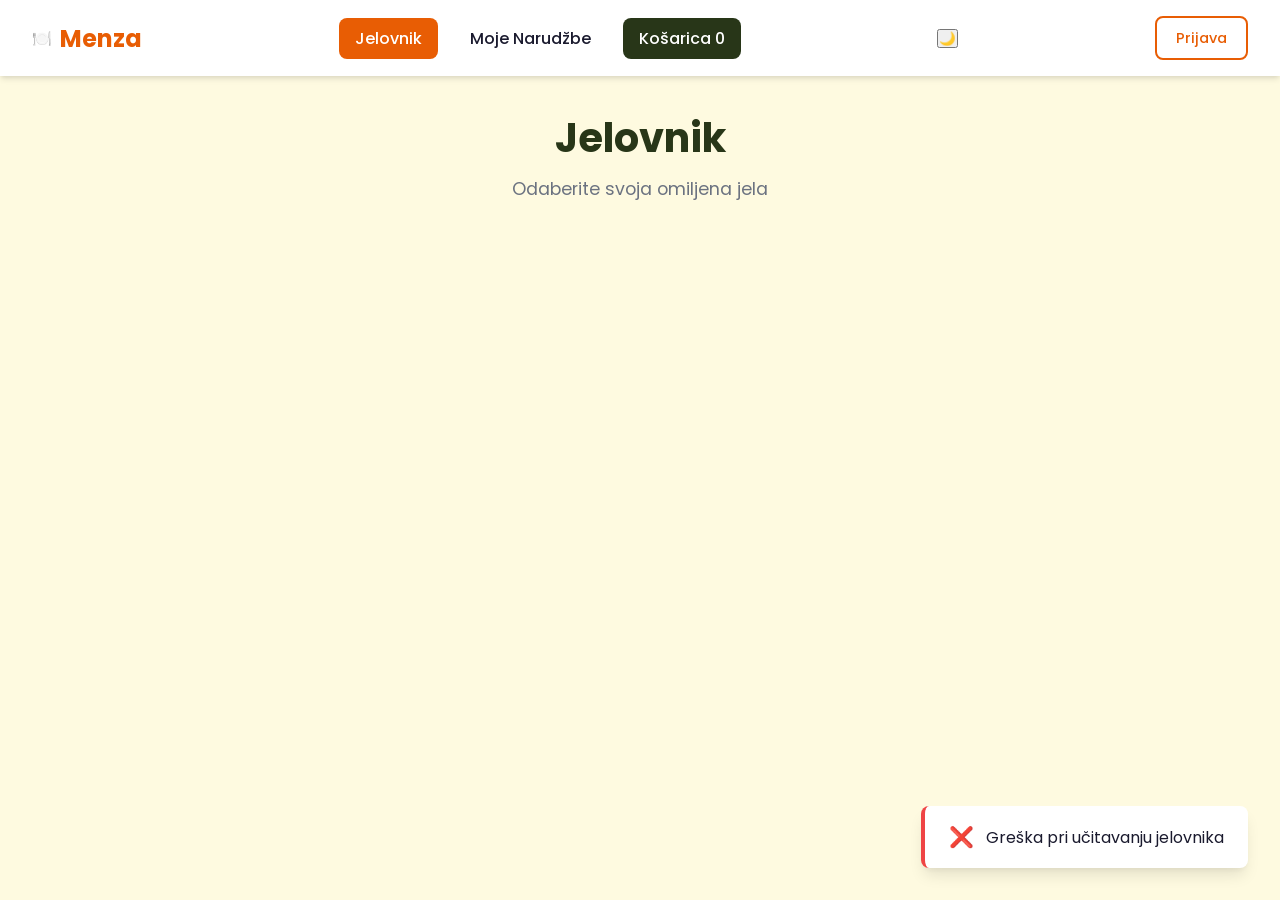
==== commit 0b2327ee: "feat(frontend): add theme toggle button to navbar" ====
--- a/frontend/index.html
+++ b/frontend/index.html
@@ -22,6 +22,8 @@
                 Košarica <span class="cart-count">0</span>
             </a>
         </div>
+        <button id="theme-toggle" class="theme-toggle" onclick="toggleTheme()" title="Promijeni temu">🌙</button>
+
         <div id="nav-auth" class="nav-auth">
             <button onclick="showLogin()" class="btn btn-outline">Prijava</button>
         </div>
@@ -30,8 +32,7 @@
             <a href="admin.html" id="admin-link" class="btn btn-admin" style="display: none;">Admin</a>
             <button onclick="logout()" class="btn btn-outline">Odjava</button>
         </div>
-        
-        <!-- Hamburger Menu -->
+
         <div class="hamburger" id="hamburger">
             <span></span>
             <span></span>
@@ -39,7 +40,6 @@
         </div>
     </nav>
     
-    <!-- Mobile Menu -->
     <div class="mobile-menu" id="mobileMenu">
         <a href="#menu" class="nav-link" data-section="menu">Jelovnik</a>
         <a href="#orders" class="nav-link" data-section="orders">Moje Narudžbe</a>
@@ -66,11 +66,9 @@
             </div>
             
             <div id="menu-grid" class="menu-grid">
-                <!-- Menu items loaded dynamically -->
             </div>
         </section>
 
-        <!-- Orders Section -->
         <section id="orders-section" class="section">
             <div class="section-header">
                 <h1>Moje Narudžbe</h1>
